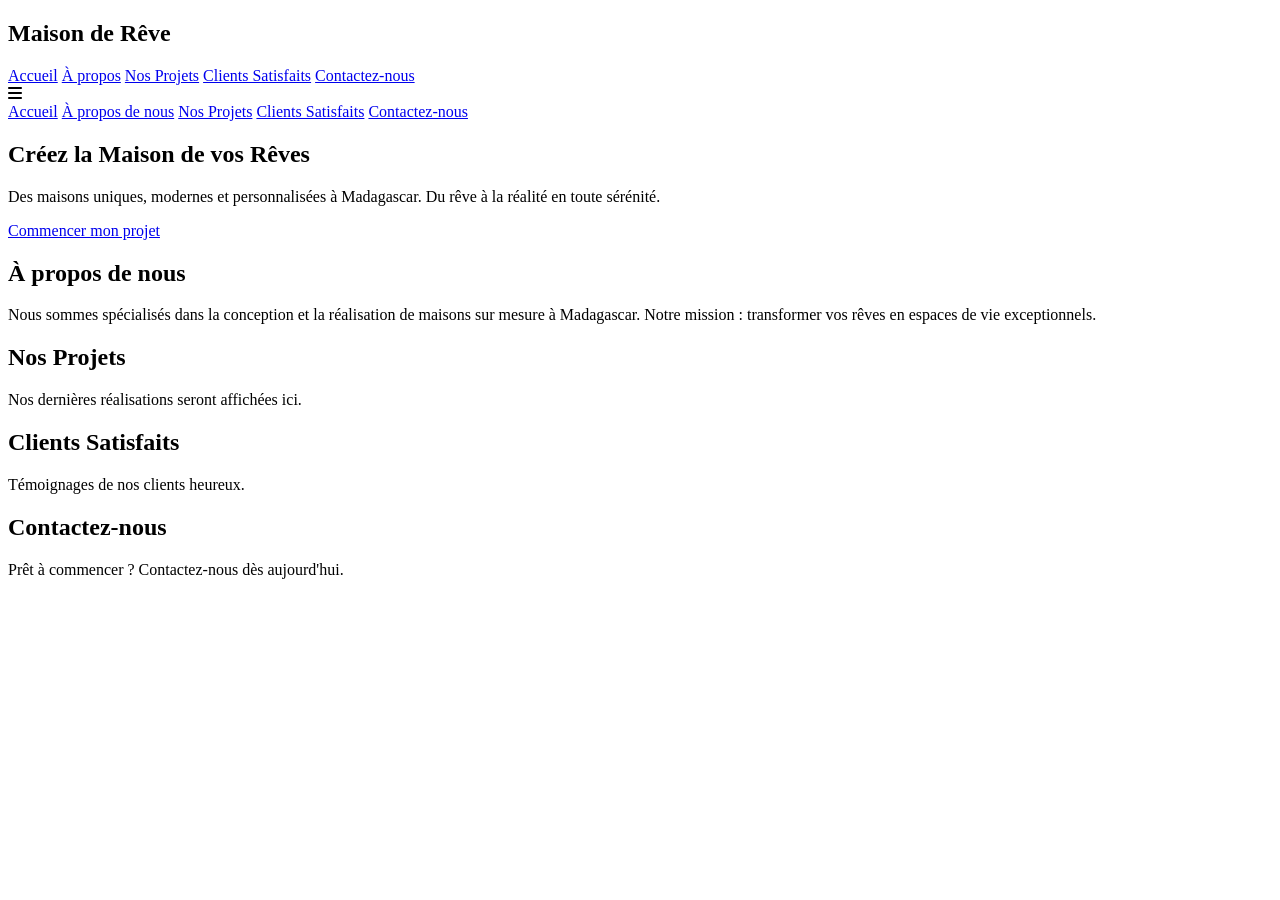
==== index.html @ 0fbdba1b "Add files via upload" ====
<!DOCTYPE html>
<html lang="fr">
<head>
    <meta charset="UTF-8">
    <meta name="viewport" content="width=device-width, initial-scale=1.0">
    <title>Créez Votre Maison de Rêve | Maison de Rêve Madagascar</title>
    <link rel="stylesheet" href="css/style.css">
    <link rel="stylesheet" href="https://cdnjs.cloudflare.com/ajax/libs/font-awesome/6.5.0/css/all.min.css">
</head>
<body>

    <!-- HEADER / NAVIGATION -->
    <header class="header">
        <div class="container">
            <div class="logo">
                <h2>Maison de <span>Rêve</span></h2>
            </div>

            <!-- Menu Desktop -->
            <nav class="nav-menu">
                <a href="#" class="active">Accueil</a>
                <a href="./apropos.html">À propos</a>
                <a href="./projects.html">Nos Projets</a>
                <a href="./client.html">Clients Satisfaits</a>
                <a href="./contact.html">Contactez-nous</a>
            </nav>

            <!-- Bouton Menu Mobile -->
            <div class="menu-toggle">
                <i class="fas fa-bars"></i>
            </div>
        </div>

        <!-- Menu Mobile -->
        <div class="mobile-menu">
            <a href="#" class="active">Accueil</a>
            <a href="#apropos">À propos de nous</a>
            <a href="#projets">Nos Projets</a>
            <a href="#clients">Clients Satisfaits</a>
            <a href="#contact">Contactez-nous</a>
        </div>
    </header>

    <!-- HERO SECTION -->
    <section class="hero">
        <div class="hero-content">
            <h1>Créez la <span>Maison de vos Rêves</span></h1>
            <p>Des maisons uniques, modernes et personnalisées à Madagascar. Du rêve à la réalité en toute sérénité.</p>
            <a href="#contact" class="btn-primary">Commencer mon projet</a>
        </div>
    </section>

    <!-- Section À PROPOS (temporaire) -->
    <section id="apropos" class="section">
        <div class="container">
            <h2>À propos de nous</h2>
            <p>Nous sommes spécialisés dans la conception et la réalisation de maisons sur mesure à Madagascar. Notre mission : transformer vos rêves en espaces de vie exceptionnels.</p>
        </div>
    </section>

    <!-- Placeholder pour les autres sections -->
    <section id="projets" class="section">
        <div class="container">
            <h2>Nos Projets</h2>
            <p>Nos dernières réalisations seront affichées ici.</p>
        </div>
    </section>

    <section id="clients" class="section">
        <div class="container">
            <h2>Clients Satisfaits</h2>
            <p>Témoignages de nos clients heureux.</p>
        </div>
    </section>

    <section id="contact" class="section">
        <div class="container">
            <h2>Contactez-nous</h2>
            <p>Prêt à commencer ? Contactez-nous dès aujourd'hui.</p>
        </div>
    </section>

    <script src="js/main.js"></script>

</body>
</html>
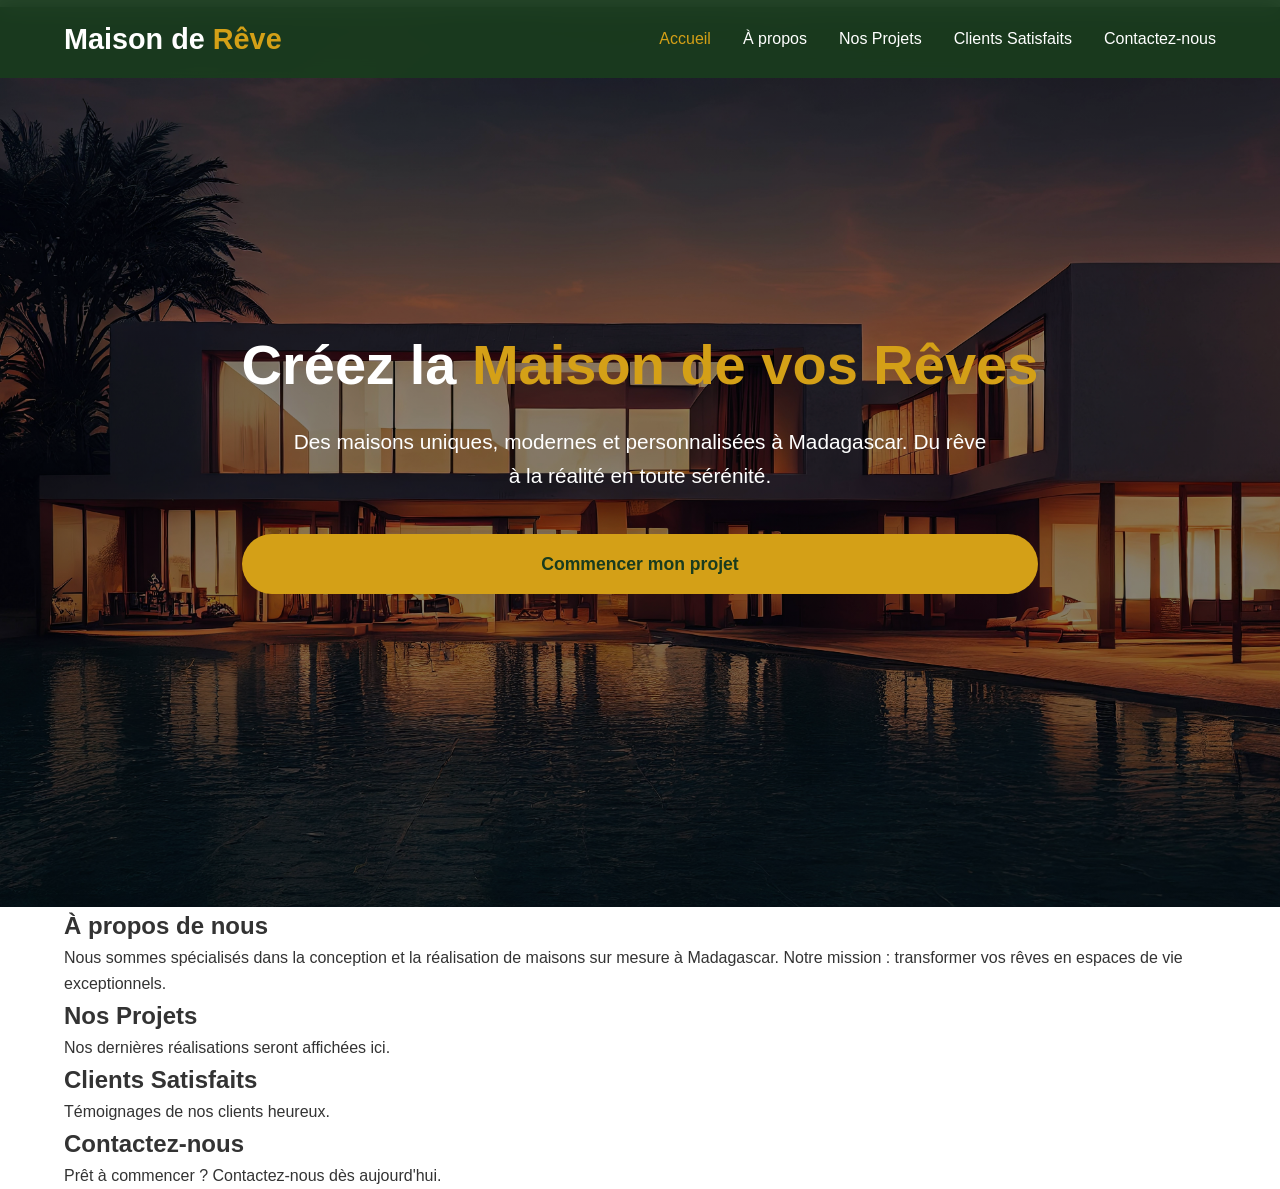
==== commit cf2ec1f8: "Update index.html" ====
--- a/index.html
+++ b/index.html
@@ -34,10 +34,10 @@
         <!-- Menu Mobile -->
         <div class="mobile-menu">
             <a href="#" class="active">Accueil</a>
-            <a href="#apropos">À propos de nous</a>
-            <a href="#projets">Nos Projets</a>
-            <a href="#clients">Clients Satisfaits</a>
-            <a href="#contact">Contactez-nous</a>
+                <a href="./apropos.html">À propos</a>
+                <a href="./projects.html">Nos Projets</a>
+                <a href="./client.html">Clients Satisfaits</a>
+                <a href="./contact.html">Contactez-nous</a>
         </div>
     </header>
 
@@ -83,4 +83,4 @@
     <script src="js/main.js"></script>
 
 </body>
-</html>+</html>
--- a/css/style.css
+++ b/css/style.css
@@ -0,0 +1,425 @@
+* {
+    margin: 0;
+    padding: 0;
+    box-sizing: border-box;
+}
+
+:root {
+    --primary: #2e7d32;
+    --dark: #1a3c1e;
+    --light: #f8f5f0;
+    --accent: #d4a017;
+}
+
+body {
+    font-family: 'Segoe UI', Tahoma, Geneva, Verdana, sans-serif;
+    line-height: 1.6;
+    color: #333;
+}
+
+.container {
+    width: 90%;
+    max-width: 1200px;
+    margin: 0 auto;
+}
+
+/* HEADER */
+.header {
+    background: rgba(26, 60, 30, 0.95);
+    color: white;
+    position: fixed;
+    width: 100%;
+    top: 0;
+    z-index: 1000;
+    backdrop-filter: blur(10px);
+}
+
+.header .container {
+    display: flex;
+    justify-content: space-between;
+    align-items: center;
+    padding: 1rem 0;
+}
+
+.logo h2 {
+    color: white;
+    font-size: 1.8rem;
+}
+
+.logo span {
+    color: var(--accent);
+}
+
+.nav-menu {
+    display: flex;
+    gap: 2rem;
+}
+
+.nav-menu a {
+    color: white;
+    text-decoration: none;
+    font-weight: 500;
+    transition: color 0.3s;
+}
+
+.nav-menu a:hover,
+.nav-menu a.active {
+    color: var(--accent);
+}
+
+/* HERO */
+.hero {
+    height: 100vh;
+    background: linear-gradient(rgba(0,0,0,0.4), rgba(0,0,0,0.5)), 
+                url('./covert.jpg') center/cover no-repeat;
+    display: flex;
+    align-items: center;
+    justify-content: center;
+    text-align: center;
+    color: white;
+    margin-top: 7px;
+}
+
+.hero-content h1 {
+    font-size: 3.5rem;
+    margin-bottom: 1rem;
+}
+
+.hero-content span {
+    color: var(--accent);
+}
+
+.hero-content p {
+    font-size: 1.3rem;
+    max-width: 700px;
+    margin: 0 auto 2rem;
+}
+
+.btn-primary {
+    background: var(--accent);
+    color: #1a3c1e;
+    padding: 14px 32px;
+    border: none;
+    border-radius: 50px;
+    font-size: 1.1rem;
+    font-weight: bold;
+    text-decoration: none;
+    display: inline-block;
+    transition: all 0.3s;
+}
+
+.btn-primary:hover {
+    transform: translateY(-5px);
+    box-shadow: 0 10px 20px rgba(212, 160, 23, 0.3);
+}
+
+/* Menu Mobile */
+.menu-toggle {
+    display: none;
+    font-size: 1.8rem;
+    cursor: pointer;
+}
+
+.mobile-menu {
+    display: none;
+    flex-direction: column;
+    background: var(--dark);
+    position: absolute;
+    width: 100%;
+    padding: 1rem 0;
+}
+
+.mobile-menu a {
+    color: white;
+    padding: 1rem 5%;
+    text-decoration: none;
+}
+
+/* Responsive */
+@media (max-width: 768px) {
+    .nav-menu {
+        display: none;
+    }
+    
+    .menu-toggle {
+        display: block;
+    }
+    
+    .hero-content h1 {
+        font-size: 2.8rem;
+    }
+}
+/* ==================== PROJETS PAGE ==================== */
+
+.hero-projets {
+    height: 70vh;
+    background: 
+                src('./covert.jpg') center/cover no-repeat;
+}
+
+.projects-section {
+    padding: 100px 0;
+    background: #f8f5f0;
+}
+
+.projects-grid {
+    display: grid;
+    grid-template-columns: repeat(auto-fit, minmax(350px, 1fr));
+    gap: 30px;
+    margin-top: 50px;
+}
+
+.project-card {
+    background: white;
+    border-radius: 15px;
+    overflow: hidden;
+    box-shadow: 0 10px 30px rgba(0, 0, 0, 0.1);
+    transition: transform 0.4s ease;
+}
+
+.project-card:hover {
+    transform: translateY(-15px);
+}
+
+.project-card img {
+    width: 100%;
+    height: 250px;
+    object-fit: cover;
+}
+
+.project-info {
+    padding: 25px;
+}
+
+.project-info h3 {
+    font-size: 1.6rem;
+    margin-bottom: 8px;
+    color: var(--dark);
+}
+
+.location {
+    color: var(--primary);
+    font-weight: 600;
+    margin-bottom: 12px;
+}
+
+.description {
+    color: #555;
+    margin-bottom: 20px;
+    line-height: 1.5;
+}
+
+.project-details {
+    display: flex;
+    justify-content: space-between;
+    font-size: 0.95rem;
+    color: #666;
+}
+
+.project-details span {
+    display: flex;
+    align-items: center;
+    gap: 6px;
+}
+
+/* Responsive pour projets */
+@media (max-width: 768px) {
+    .projects-grid {
+        grid-template-columns: 1fr;
+    }
+    
+    .project-card img {
+        height: 220px;
+    }
+}
+
+/* ==================== CLIENTS SATISFAITS ==================== */
+
+.testimonials-section {
+    background: #f8f5f0;
+    padding: 100px 0;
+}
+
+.testimonials-grid {
+    display: grid;
+    grid-template-columns: repeat(auto-fit, minmax(340px, 1fr));
+    gap: 30px;
+}
+
+.testimonial-card {
+    background: white;
+    padding: 35px;
+    border-radius: 15px;
+    box-shadow: 0 10px 30px rgba(0, 0, 0, 0.08);
+}
+
+.stars {
+    color: #d4a017;
+    font-size: 1.6rem;
+    margin-bottom: 20px;
+}
+
+.testimonial-text {
+    font-size: 1.05rem;
+    line-height: 1.7;
+    color: #444;
+    margin-bottom: 30px;
+    font-style: italic;
+}
+
+.client-info {
+    display: flex;
+    align-items: center;
+    gap: 15px;
+}
+
+.client-info img {
+    width: 60px;
+    height: 60px;
+    border-radius: 50%;
+    object-fit: cover;
+}
+
+.client-info h4 {
+    margin: 0;
+    color: var(--dark);
+}
+
+.client-info p {
+    margin: 0;
+    font-size: 0.95rem;
+    color: var(--primary);
+}
+
+/* Statistiques */
+.stats-section {
+    padding: 80px 0;
+    background: var(--dark);
+    color: white;
+}
+
+.stats-grid {
+    display: grid;
+    grid-template-columns: repeat(auto-fit, minmax(180px, 1fr));
+    gap: 40px;
+    text-align: center;
+}
+
+.stat-item h3 {
+    font-size: 3rem;
+    color: var(--accent);
+    margin-bottom: 10px;
+}
+
+.stat-item p {
+    font-size: 1.1rem;
+    opacity: 0.9;
+}
+
+/* Responsive */
+@media (max-width: 768px) {
+    .testimonials-grid {
+        grid-template-columns: 1fr;
+    }
+}
+
+
+/* ==================== PAGE CONTACT ==================== */
+
+.contact-section {
+    padding: 100px 0;
+    background: #f8f5f0;
+}
+
+.contact-container {
+    display: grid;
+    grid-template-columns: 1fr 1.2fr;
+    gap: 60px;
+    align-items: start;
+}
+
+.contact-info h2 {
+    font-size: 2.2rem;
+    margin-bottom: 15px;
+    color: var(--dark);
+}
+
+.contact-info p {
+    margin-bottom: 40px;
+    color: #555;
+}
+
+.info-item {
+    display: flex;
+    gap: 20px;
+    margin-bottom: 30px;
+}
+
+.info-item i {
+    font-size: 1.8rem;
+    color: var(--primary);
+    margin-top: 5px;
+}
+
+.info-item h4 {
+    margin-bottom: 5px;
+    color: var(--dark);
+}
+
+.contact-form {
+    background: white;
+    padding: 40px;
+    border-radius: 15px;
+    box-shadow: 0 10px 40px rgba(0, 0, 0, 0.1);
+}
+
+.contact-form h3 {
+    margin-bottom: 25px;
+    color: var(--dark);
+}
+
+.form-group {
+    margin-bottom: 20px;
+}
+
+.form-group label {
+    display: block;
+    margin-bottom: 8px;
+    font-weight: 600;
+    color: #444;
+}
+
+.form-group input,
+.form-group select,
+.form-group textarea {
+    width: 100%;
+    padding: 12px 15px;
+    border: 1px solid #ddd;
+    border-radius: 8px;
+    font-size: 1rem;
+}
+
+.form-row {
+    display: grid;
+    grid-template-columns: 1fr 1fr;
+    gap: 20px;
+}
+
+.btn-primary {
+    width: 100%;
+    padding: 16px;
+    font-size: 1.1rem;
+    margin-top: 10px;
+}
+
+/* Responsive */
+@media (max-width: 768px) {
+    .contact-container {
+        grid-template-columns: 1fr;
+        gap: 40px;
+    }
+    
+    .contact-form {
+        padding: 30px 20px;
+    }
+}
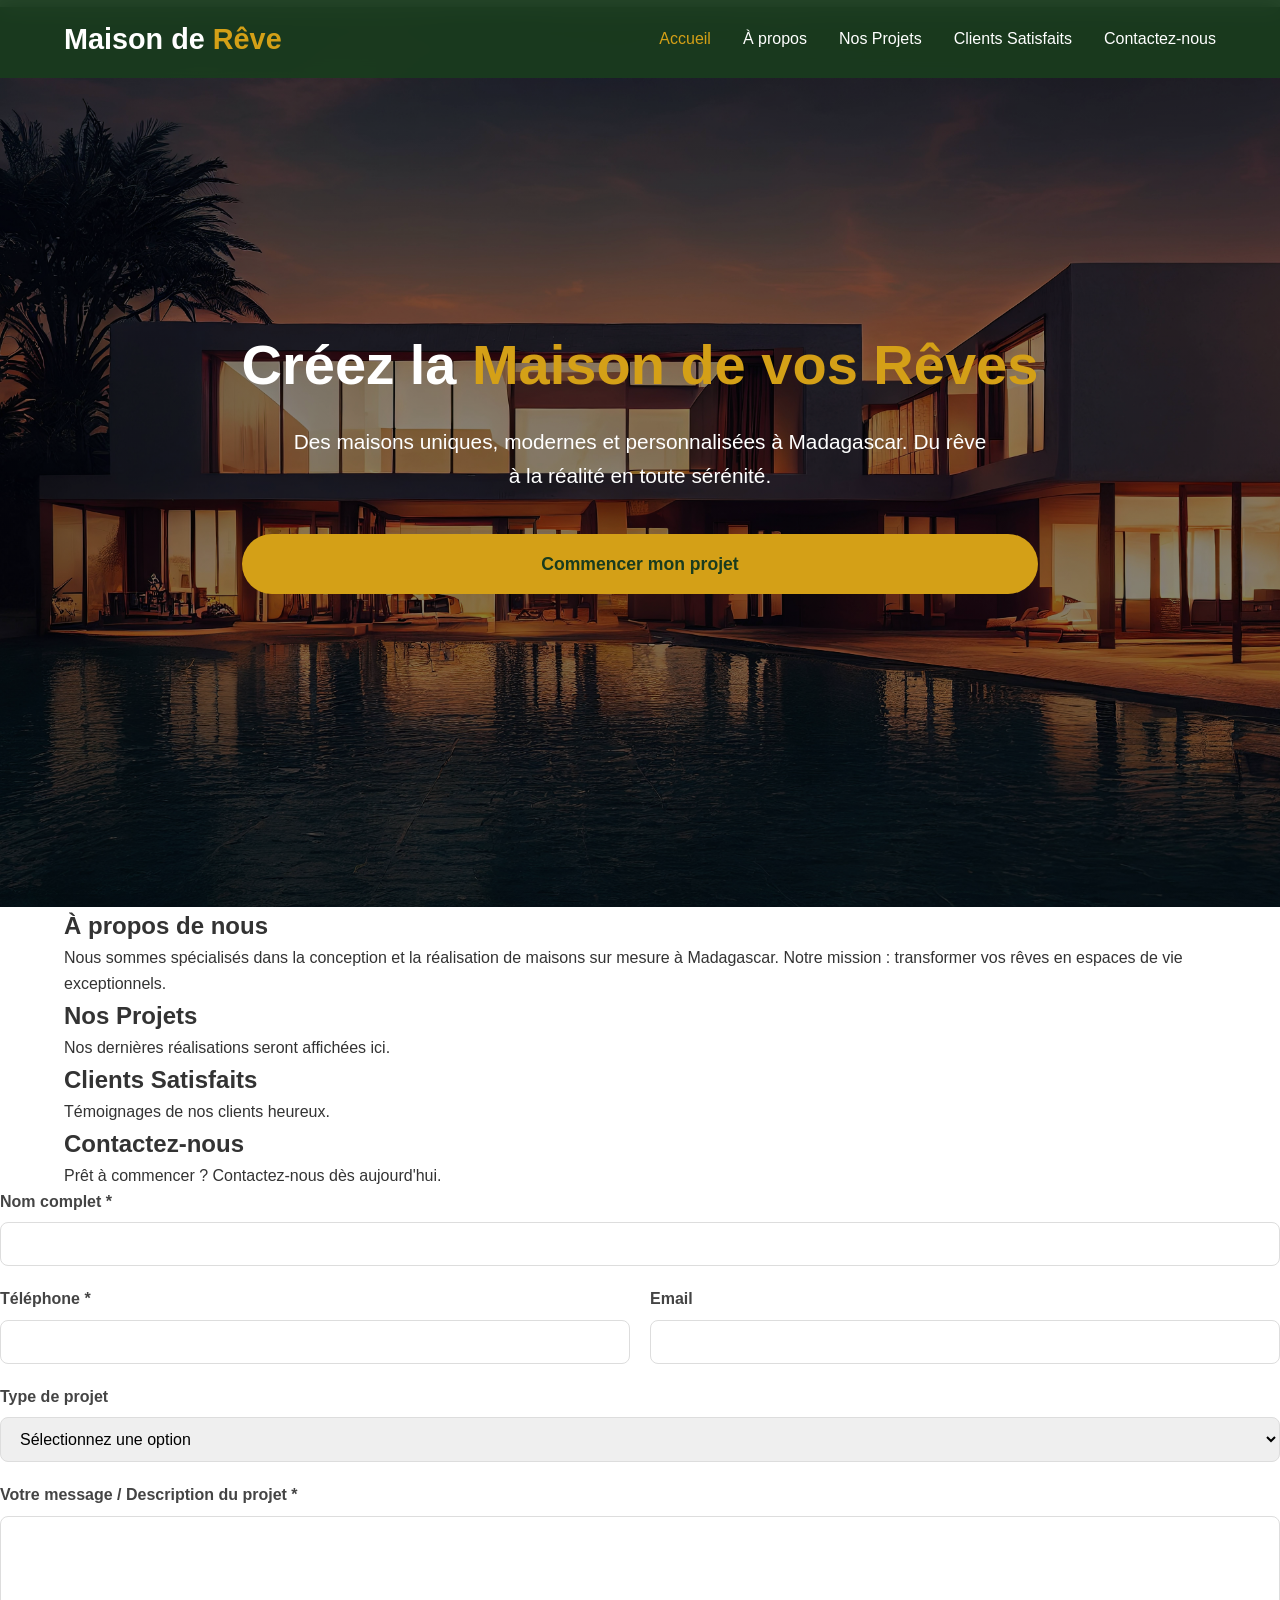
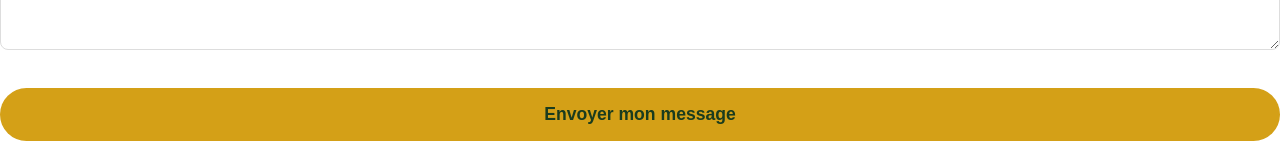
==== commit be13c7d0: "Ma modif" ====
--- a/index.html
+++ b/index.html
@@ -4,8 +4,7 @@
     <meta charset="UTF-8">
     <meta name="viewport" content="width=device-width, initial-scale=1.0">
     <title>Créez Votre Maison de Rêve | Maison de Rêve Madagascar</title>
-    <link rel="stylesheet" href="css/style.css">
-    <link rel="stylesheet" href="https://cdnjs.cloudflare.com/ajax/libs/font-awesome/6.5.0/css/all.min.css">
+    <link rel="stylesheet" href="./css/style.css">
 </head>
 <body>
 
@@ -27,7 +26,9 @@
 
             <!-- Bouton Menu Mobile -->
             <div class="menu-toggle">
-                <i class="fas fa-bars"></i>
+                <button class="menu-toggle" id="menu-toggle" aria-label="Menu">
+                    ☰
+                </button>
             </div>
         </div>
 
@@ -78,6 +79,44 @@
             <h2>Contactez-nous</h2>
             <p>Prêt à commencer ? Contactez-nous dès aujourd'hui.</p>
         </div>
+         <form id="contactForm">
+                        <div class="form-group">
+                            <label>Nom complet *</label>
+                            <input type="text" name="nom" required>
+                        </div>
+
+                        <div class="form-row">
+                            <div class="form-group">
+                                <label>Téléphone *</label>
+                                <input type="tel" name="telephone" required>
+                            </div>
+                            <div class="form-group">
+                                <label>Email</label>
+                                <input type="email" name="email">
+                            </div>
+                        </div>
+
+                        <div class="form-group">
+                            <label>Type de projet</label>
+                            <select name="type_projet">
+                                <option value="">Sélectionnez une option</option>
+                                <option value="villa">Villa Moderne</option>
+                                <option value="maison-familiale">Maison Familiale</option>
+                                <option value="residence-secondaire">Résidence Secondaire</option>
+                                <option value="renovation">Rénovation</option>
+                                <option value="autre">Autre</option>
+                            </select>
+                        </div>
+
+                        <div class="form-group">
+                            <label>Votre message / Description du projet *</label>
+                            <textarea name="message" rows="6" required></textarea>
+                        </div>
+
+                        <button type="submit" class="btn-primary">
+                            Envoyer mon message
+                        </button>
+                    </form>
     </section>
 
     <script src="js/main.js"></script>
--- a/css/style.css
+++ b/css/style.css
@@ -25,7 +25,7 @@
 
 /* HEADER */
 .header {
-    background: rgba(26, 60, 30, 0.95);
+    background: blue;
     color: white;
     position: fixed;
     width: 100%;
